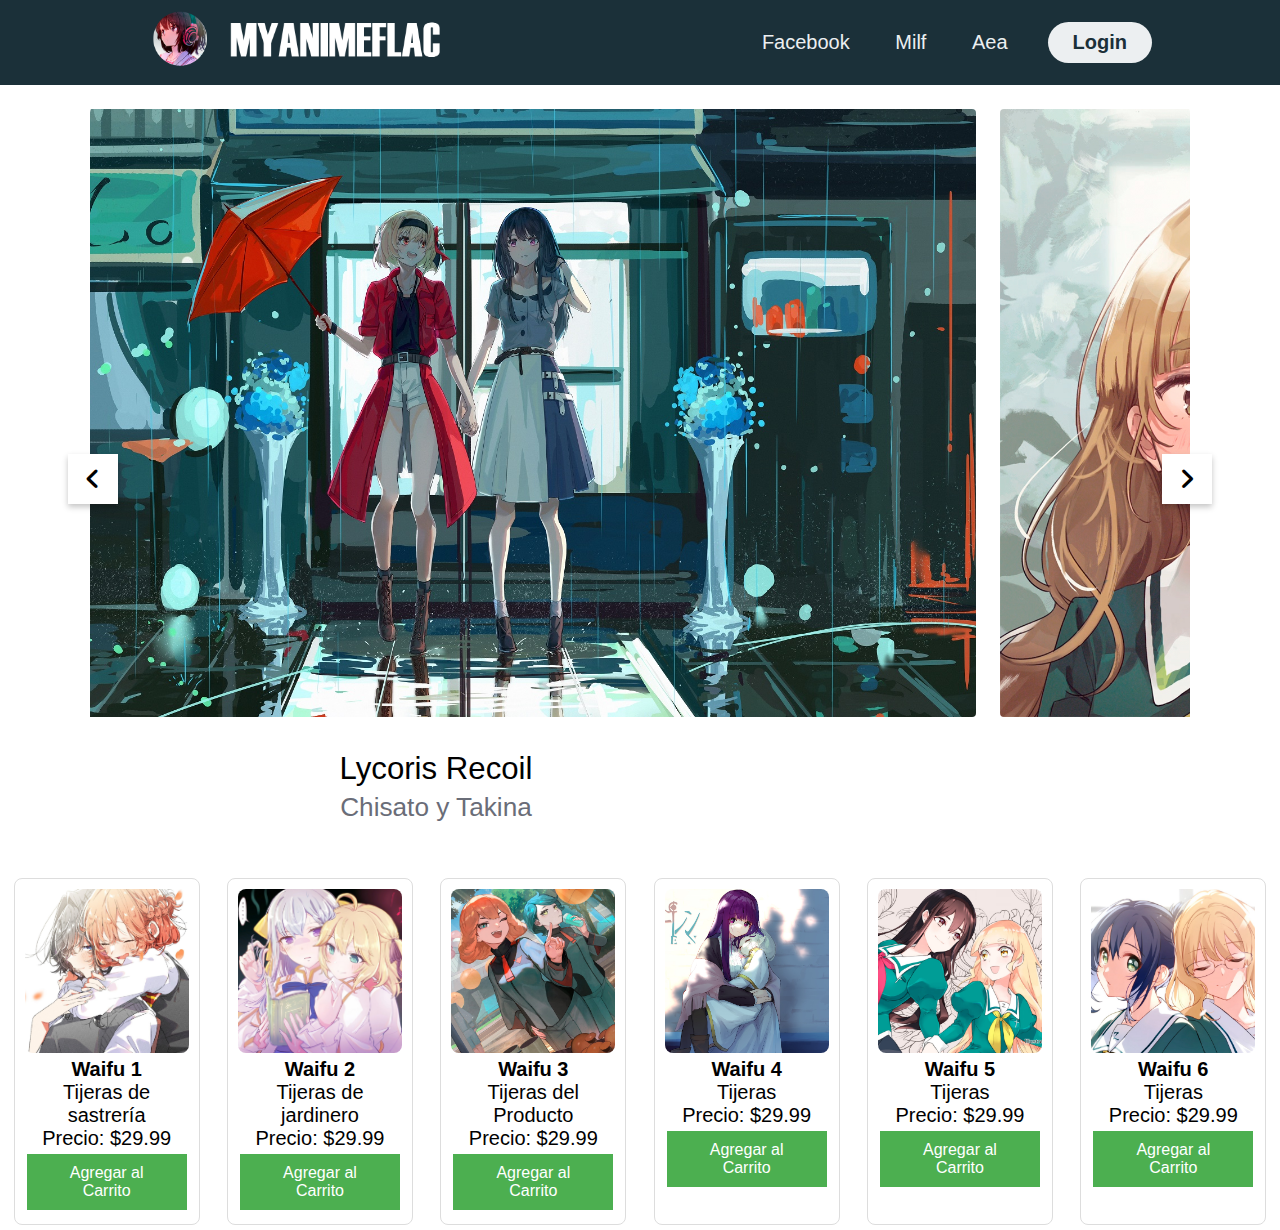
==== index.html @ 2f2dc3e6 "Actualización del título" ====
<!DOCTYPE html>
<html lang="en">
<head>
    <meta charset="UTF-8">
    <meta http-equiv="X-UA-Compatible" content="IE=edge">
    <meta name="viewport" content="width=device-width, initial-scale=1.0">
    <title>TijerasGod</title>
    <link rel="stylesheet" href="styles.css">
    <script src="script.js" defer></script>
    <link rel="stylesheet" href="https://cdnjs.cloudflare.com/ajax/libs/font-awesome/6.3.0/css/all.min.css">
</head>
<body>

    <!-- Contenedor de la barra de navegación -->
    <div class="navbar-container">
        <header class="header">
            <div class="logo">
                <!-- Enlace al inicio usando el logo -->
                <a href="index.html">
                    <img src="img/logo.png" alt="Logo de tu marca">
                </a>
            </div>

            <nav>
                <ul class="nav-links">

                    <li><a href="https://www.facebook.com/AnimeYosai" target="_blank">Facebook</a></li>
                    <li><a href="milf.html">Milf</a></li>
                    <li><a href="#">Aea</a></li>
                </ul>
            </nav>
            <a class="btn" href="#"><button>Login</button></a>
            <a onclick="openNav()" class="menu" href="#"><button>Menu</button></a>
        </header>
    </div>

    <!-- Fin del contenedor de la barra de navegación -->

    <div class="wrapper">
        <i id="left" class="fa-solid fa-angle-left"></i>
        <ul class="carousel"><li class="card">
            <div class="img"><img src="img/carrusel5.jpg" alt="img" draggable="false"></div>
            <h2>Watashi no Yuri wa Oshigoto desu!</h2>
            <span>Yano y Hime</span>
          </li>
          <li class="card">
            <div class="img"><img src="img/carrusel1.jpg" alt="img" draggable="false"></div>
            <h2>Lycoris Recoil</h2>
            <span>Chisato y Takina</span>
          </li>
          <li class="card">
            <div class="img"><img src="img/carrusel2.png" alt="img" draggable="false"></div>
            <h2>Date A Live</h2>
            <span>Kurumi</span>
          </li>
          <li class="card">
            <div class="img"><img src="img/carrusel3.jpg" alt="img" draggable="false"></div>
            <h2>Princess Connect</h2>
            <span>Pecorine y Kyaru</span>
          </li>
          <li class="card">
            <div class="img"><img src="img/carrusel4.png" alt="img" draggable="false"></div>
            <h2>Shokei Shoujo no Virgin Road</h2>
            <span>Menou y Akari</span>
          </li>
          <li class="card">
            <div class="img"><img src="img/carrusel5.jpg" alt="img" draggable="false"></div>
            <h2>Watashi no Yuri wa Oshigoto desu!</h2>
            <span>Yano y Hime</span>
          </li>
        <li class="card">
            <div class="img"><img src="img/carrusel1.jpg" alt="img" draggable="false"></div>
            <h2>Lycoris Recoil</h2>
            <span>Chisato y Takina</span>
          </li></ul>
        <i id="right" class="fa-solid fa-angle-right"></i>
      </div>

    <!-- Tu contenido adicional aquí -->

    <div class="container">

        <!-- Contenedor de productos -->
        <div class="product-container">
            <div class="product">
                <img src="img/logo.jpg" alt="Producto 1">
                <h2>Waifu 1</h2>
                <p>Tijeras de sastrería</p>
                <p>Precio: $29.99</p>
                <button class="add-to-cart">Agregar al Carrito</button>
            </div>

            <div class="product">
                <img src="img/imagen2.jpg" alt="Producto 2">
                <h2>Waifu 2</h2>
                <p>Tijeras de jardinero</p>
                <p>Precio: $29.99</p>
                <button>Agregar al Carrito</button>
            </div>
            <div class="product">
                <img src="img/imagen6.jpg" alt="Producto 3">
                <h2>Waifu 3</h2>
                <p>Tijeras del Producto</p>
                <p>Precio: $29.99</p>
                <button>Agregar al Carrito</button>
            </div>
            <div class="product">
                <img src="img/imagen3.jpg" alt="Producto 4">
                <h2>Waifu 4</h2>
                <p>Tijeras</p>
                <p>Precio: $29.99</p>
                <button>Agregar al Carrito</button>
            </div>
            <div class="product">
                <img src="img/imagen4.jpg" alt="Producto 5">
                <h2>Waifu 5</h2>
                <p>Tijeras</p>
                <p>Precio: $29.99</p>
                <button>Agregar al Carrito</button>
            </div>
            <div class="product">
                <img src="img/imagen5.jpg" alt="Producto 6">
                <h2>Waifu 6</h2>
                <p>Tijeras</p>
                <p>Precio: $29.99</p>
                <button>Agregar al Carrito</button>
            </div>

            <!-- Puedes agregar más productos aquí -->

        </div>

    <script type="text/javascript" src="nav.js"></script>

</body>
</html>
---- styles.css ----
*{
    box-sizing: border-box;
    margin: 0;
    padding: 0;
    font-family: 'Nunito', sans-serif;
    font-size: 20px;
}

body{


    align-items: center;
    justify-content: center;
    min-height: 100vh;
    background-image: url('img/fondo.jpg');
    background-size: cover; 
    color: #000000;
      
}

.header{
    background-color: #1b3039;
    display: flex;
    justify-content: flex-end;
    align-items: center;
    height: 85px;
    padding: 5px 10%;
}

.header .logo{
    cursor: pointer;
    margin-right: auto;
}

.header .logo img{
    height: 70px;
    width: auto;
    transition: all 0.3s;
}

.header .logo img:hover{
    transform: scale(1.2);
}

.header .nav-links{
    list-style: none;
}

.header .nav-links li{
    display: inline-block;
    padding: 0 20px;    
}

.header .nav-links li:hover,
/**/.overlay a:hover{
    transform: scale(1.1);
}

.header .nav-links a{
    font-size: 700;
    color: #eceff1; 
}

.header .nav-links a:hover{
    color: #ffbc0e;
}

/**/.menu {
    display:none;
}

.header .btn button,
/**/.header .menu button{
    margin-left: 20px;
    font-weight: 700;
    color: #1b3039;
    padding: 9px 25px;
    background: #eceff1;
    border: none;
    border-radius: 50px;
    cursor: pointer;
    transition: all 0.3s ease 0s;
}

.header .btn button:hover,
/**/.header .menu button:hover{
    background-color: #e2f1f8;
    color: #ffbc0e;
    transform: scale(1.1);
}


/**/@media screen and (max-width: 800px){
    .nav-links, .btn {
        display: none;
    }
    .menu {
        display: inherit;
    }
}

.product {
    border: 1px solid #ddd;
    padding: 10px;
    margin: 10px;
    border-radius: 8px;
    background-color: #fff;
    text-align: center;
}

/*Nav Mobile*/

.header a{
    text-decoration: none;  
    /*borramos el que teniamos en .header .nav-links a*/ 
}

.header .overlay {
    height: 100%;
    width: 0;
    position: fixed;
    z-index: 1;
    left: 0;
    top: 0;
    background-color: rgba(33, 49, 63, .95);
    overflow: hidden;
    transition: all 0.3s ease 0s;
}

.header .overlay .overlay-content{
    display: flex;
    height: 100%;
    flex-direction: column;
    align-items: center;
    justify-content: center;    
}

.header .overlay a{
    padding: 15px;
    font-size: 36px;
    display: block;
    transition: all 0.3s ease 0s;
    font-weight: 700;
    color: #eceff1;
}

.header .overlay a:hover, 
.header .overlay a:focus{
    color: #ffbc0e;
}

.header .overlay .close{
    position: absolute;
    top: 20px;
    right: 45px;
    font-size: 65px;
}



@media screen and (max-height:450px) {
    .header .overlay a{
        font-size: 20px;
    }
    .header .overlay .close{
        font-size: 40px;
        top: 15px;
        right: 35px;
    }
}

.product-container {
    display: flex;
    justify-content: space-around;
    flex-wrap: wrap;
    margin-top: 20px;
  }
  
  .product {
    flex: 1 1 calc(15.33% - 10px);
    max-width: calc(15.33% - 10px);
    box-sizing: border-box;
    border: 1px solid #ddd;
    padding: 10px;
    margin: 5px;
    border-radius: 8px;
    background-color: #fff;
    text-align: center;
  }

.product img {
    max-width: 100%;
    border-radius: 8px;
}

.product button {
    background-color: #4CAF50;
    color: white;
    border: none;
    padding: 10px 20px;
    text-align: center;
    text-decoration: none;
    display: inline-block;
    font-size: 16px;
    margin: 4px 2px;
    cursor: pointer;
    transition: background-color 0.3s;
}

.product button:hover {
    background-color: #45a049;
} 

.wrapper {
    
    height: 100%;
    border-radius: 0%;
    object-fit: cover;
    max-width: 1100px;
    width: 100%;
    position: relative;
    margin: 0 auto; 
    
  
    margin-top: 20px;
    margin-bottom: 20px;
  }
.wrapper i {

  
  top: 50%;
  height: 50px;
  width: 50px;
  cursor: pointer;
  font-size: 1.25rem;
  position: absolute;
  text-align: center;
  line-height: 50px;
  background: #fff;
  border-radius: 0%;
  box-shadow: 0 3px 6px rgba(0,0,0,0.23);
  transform: translateY(-50%);
  transition: transform 0.1s linear;
}
.wrapper i:active{
  transform: translateY(-50%) scale(0.85);
}
.wrapper i:first-child{
  left: -22px;
}
.wrapper i:last-child{
  right: -22px;
}
.wrapper .carousel{
  display: grid;
  grid-auto-flow: column;
  grid-auto-columns: calc((100% / 1) - 12px);
  overflow-x: auto;
  scroll-snap-type: x mandatory;
  gap: 16px;
  border-radius: 8px;
  scroll-behavior: smooth;
  scrollbar-width: none;
}
.carousel::-webkit-scrollbar {
  display: none;
}
.carousel.no-transition {
  scroll-behavior: auto;
}


.carousel :where(.card, .img) {
  display: flex;
  justify-content: center;
  align-items: center;
}
.carousel .card {
    height: 100%; 
    border-radius: 8px; 
    scroll-snap-align: start;
    list-style: none;
    background: #fff;
    cursor: pointer;
    padding-bottom: 30px;
    flex-direction: column;
}

.card .img img {
    width: 100%; 
    height: 100%; 
    border-radius: 8px; 
    object-fit: cover; 
    border: 4px solid #fff;
}
.carousel .card h2 {
  font-weight: 500;
  font-size: 1.56rem;
  margin: 30px 0 5px;
}
.carousel .card span {
  color: #6A6D78;
  font-size: 1.31rem;
}
@media screen and (max-width: 900px) {
  .wrapper .carousel {
    grid-auto-columns: calc((100% / 2) - 9px);
  }
}
@media screen and (max-width: 600px) {
  .wrapper .carousel {
    grid-auto-columns: 100%;
  }
}
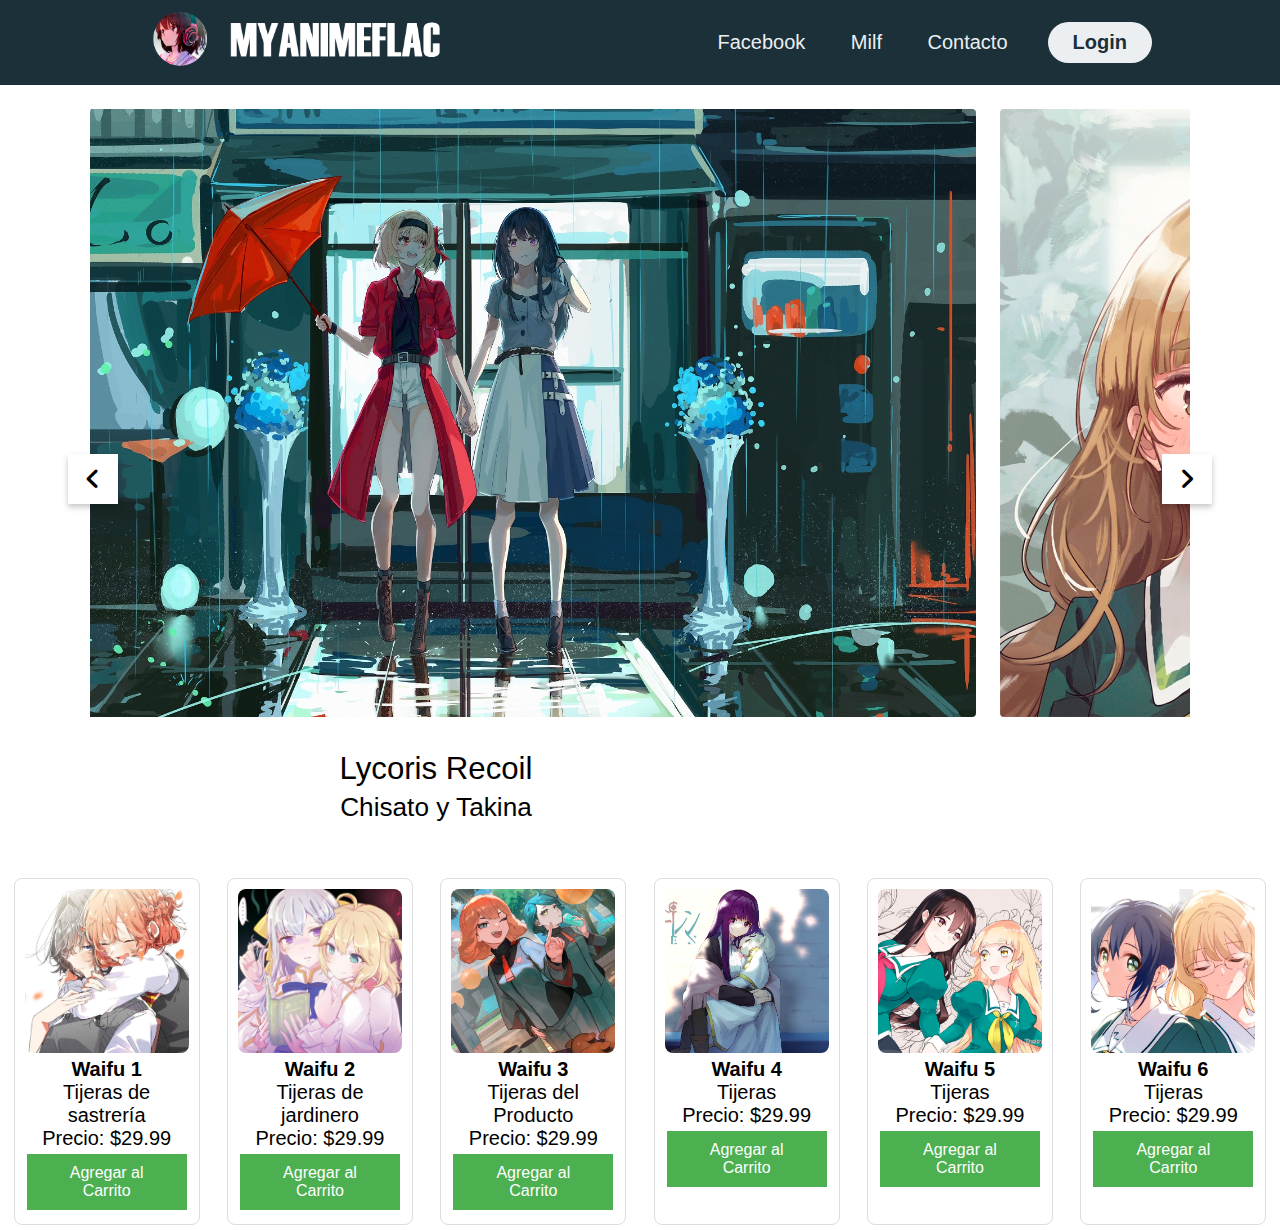
==== commit 1238bee3: "Contacto" ====
--- a/index.html
+++ b/index.html
@@ -6,6 +6,7 @@
     <meta name="viewport" content="width=device-width, initial-scale=1.0">
     <title>TijerasGod</title>
     <link rel="stylesheet" href="styles.css">
+    <link rel="shortcut icon" href="img/icon.jpg">
     <script src="script.js" defer></script>
     <link rel="stylesheet" href="https://cdnjs.cloudflare.com/ajax/libs/font-awesome/6.3.0/css/all.min.css">
 </head>
@@ -26,7 +27,7 @@
 
                     <li><a href="https://www.facebook.com/AnimeYosai" target="_blank">Facebook</a></li>
                     <li><a href="milf.html">Milf</a></li>
-                    <li><a href="#">Aea</a></li>
+                    <li><a href="contacto.html">Contacto</a></li>
                 </ul>
             </nav>
             <a class="btn" href="#"><button>Login</button></a>
--- a/styles.css
+++ b/styles.css
@@ -300,7 +300,7 @@
   margin: 30px 0 5px;
 }
 .carousel .card span {
-  color: #6A6D78;
+  color: #000000;
   font-size: 1.31rem;
 }
 @media screen and (max-width: 900px) {
@@ -315,3 +315,231 @@
 }
  
 
+button {
+  overflow: visible;
+}
+
+button, select {
+  text-transform: none;
+}
+
+button, input, select, textarea {
+  color: #fff; /* Cambiado a blanco */
+  font: inherit;
+  margin: 0;
+}
+
+input {
+  line-height: normal;
+}
+
+textarea {
+  overflow: auto;
+}
+
+#container {
+  border: solid 3px #474544;
+  max-width: 768px;
+  margin: 60px auto;
+  position: relative;
+  background-color: rgba(255, 255, 255, 0.7); /* Fondo semitransparente blanco */
+  padding: 20px; /* Añadido un poco de espacio alrededor del contenido */
+  border-radius: 10px; /* Bordes redondeados */
+}
+
+form {
+  padding: 37.5px;
+  margin: 50px 0;
+}
+
+h1 {
+  color: #cf1616; /* Cambiado a blanco */
+  font-size: 32px;
+  font-weight: 700;
+  letter-spacing: 7px;
+  text-align: center;
+  text-transform: uppercase;
+}
+
+.underline {
+  border-bottom: solid 2px #fff; /* Cambiado a blanco */
+  margin: -0.512em auto;
+  width: 80px;
+}
+
+.icon_wrapper {
+  margin: 50px auto 0;
+  width: 100%;
+}
+
+.icon {
+  display: block;
+  fill: #fff; /* Cambiado a blanco */
+  height: 50px;
+  margin: 0 auto;
+  width: 50px;
+}
+
+/* Otros estilos permanecen igual */
+
+
+.icon {
+  display: block;
+  fill: #474544;
+  height: 50px;
+  margin: 0 auto;
+  width: 50px;
+}
+
+.email {
+	float: right;
+	width: 45%;
+}
+
+input[type='text'], [type='email'], select, textarea {
+	background: none;
+  border: none;
+	border-bottom: solid 2px #474544;
+	color: #474544;
+	font-size: 1.000em;
+  font-weight: 400;
+  letter-spacing: 1px;
+	margin: 0em 0 1.875em 0;
+	padding: 0 0 0.875em 0;
+  text-transform: uppercase;
+	width: 100%;
+	-webkit-box-sizing: border-box;
+	-moz-box-sizing: border-box;
+	-ms-box-sizing: border-box;
+	-o-box-sizing: border-box;
+	box-sizing: border-box;
+	-webkit-transition: all 0.3s;
+	-moz-transition: all 0.3s;
+	-ms-transition: all 0.3s;
+	-o-transition: all 0.3s;
+	transition: all 0.3s;
+}
+
+input[type='text']:focus, [type='email']:focus, textarea:focus {
+	outline: none;
+	padding: 0 0 0.875em 0;
+}
+
+.message {
+	float: none;
+}
+
+.name {
+	float: left;
+	width: 45%;
+}
+
+select {
+  background: url('https://cdn4.iconfinder.com/data/icons/ionicons/512/icon-ios7-arrow-down-32.png') no-repeat right;
+  outline: none;
+  -moz-appearance: none;
+  -webkit-appearance: none;
+}
+
+select::-ms-expand {
+  display: none;
+}
+
+.subject {
+  width: 100%;
+}
+
+.telephone {
+  width: 100%;
+}
+
+textarea {
+	line-height: 150%;
+	height: 150px;
+	resize: none;
+  width: 100%;
+}
+
+::-webkit-input-placeholder {
+	color: #474544;
+}
+
+:-moz-placeholder { 
+	color: #474544;
+	opacity: 1;
+}
+
+::-moz-placeholder {
+	color: #474544;
+	opacity: 1;
+}
+
+:-ms-input-placeholder {
+	color: #474544;
+}
+
+#form_button {
+  background: none;
+  border: solid 2px #474544;
+  color: #474544;
+  cursor: pointer;
+  display: inline-block;
+  font-family: 'Helvetica', Arial, sans-serif;
+  font-size: 0.875em;
+  font-weight: bold;
+  outline: none;
+  padding: 20px 35px;
+  text-transform: uppercase;
+  -webkit-transition: all 0.3s;
+	-moz-transition: all 0.3s;
+	-ms-transition: all 0.3s;
+	-o-transition: all 0.3s;
+	transition: all 0.3s;
+}
+
+#form_button:hover {
+  background: #474544;
+  color: #F2F3EB;
+}
+
+@media screen and (max-width: 768px) {
+  #container {
+    margin: 20px auto;
+    width: 95%;
+  }
+}
+
+@media screen and (max-width: 480px) {
+  h1 {
+    font-size: 26px;
+  }
+  
+  .underline {
+    width: 68px;
+  }
+  
+  #form_button {
+    padding: 15px 25px;
+  }
+}
+
+@media screen and (max-width: 420px) {
+  h1 {
+    font-size: 18px;
+  }
+  
+  .icon {
+    height: 35px;
+    width: 35px;
+  }
+  
+  .underline {
+    width: 53px;
+  }
+  
+  input[type='text'], [type='email'], select, textarea {
+    font-size: 0.875em;
+  }
+}
+
+
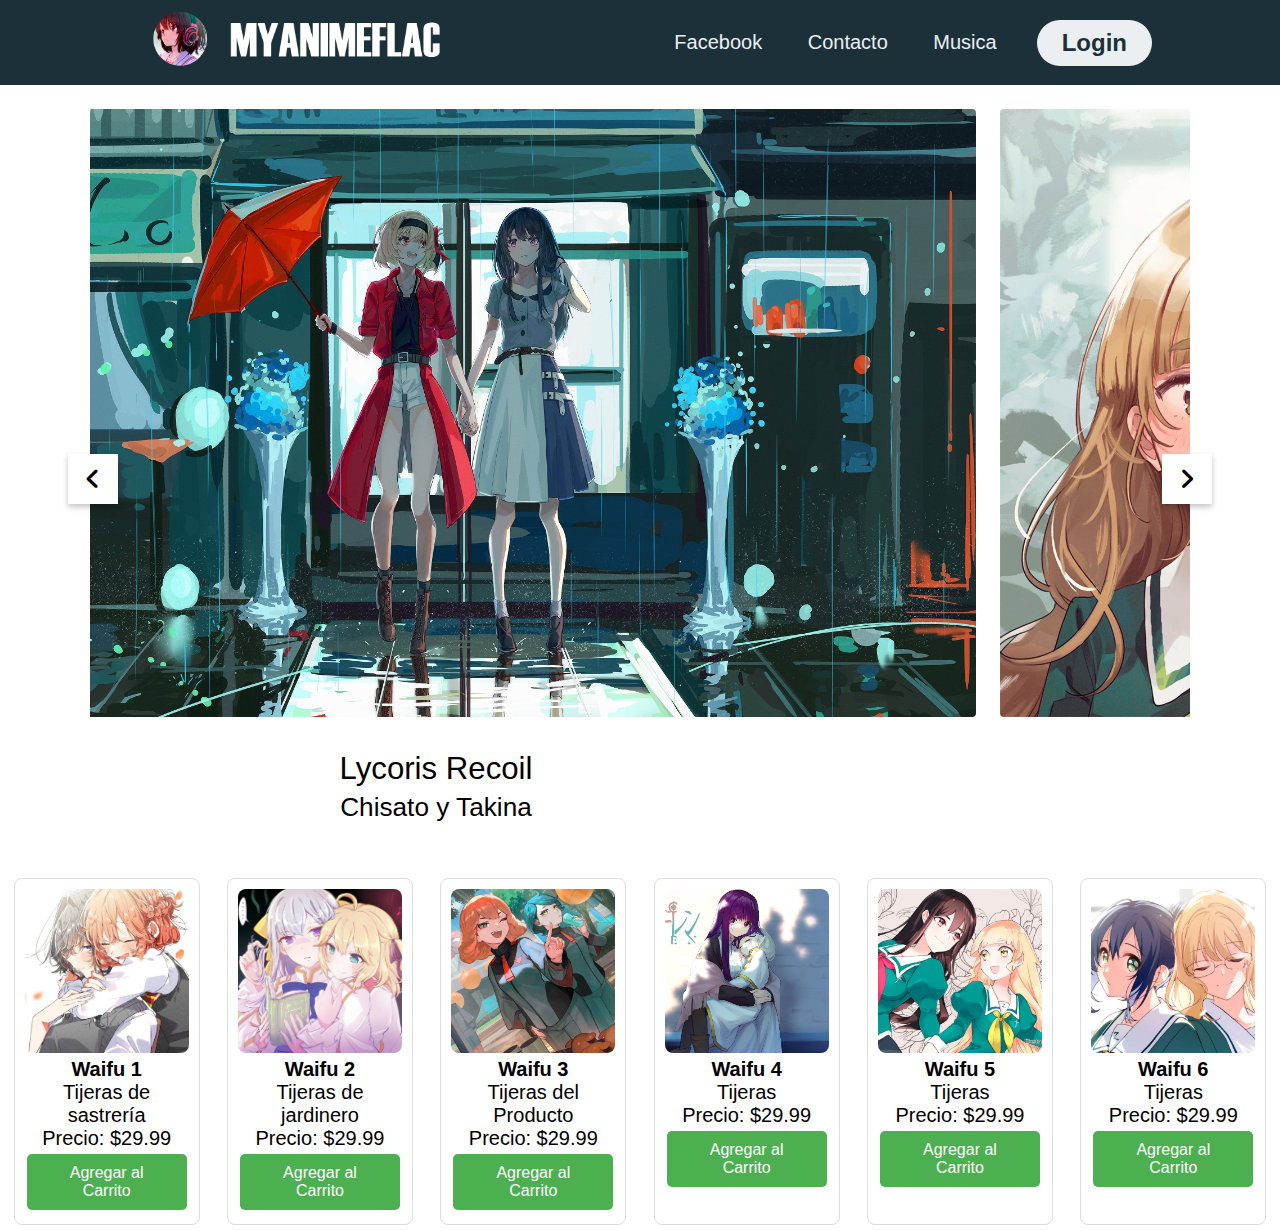
==== commit 336929d1: "reproductor de musica" ====
--- a/index.html
+++ b/index.html
@@ -26,8 +26,9 @@
                 <ul class="nav-links">
 
                     <li><a href="https://www.facebook.com/AnimeYosai" target="_blank">Facebook</a></li>
-                    <li><a href="milf.html">Milf</a></li>
+                   
                     <li><a href="contacto.html">Contacto</a></li>
+                    <li><a href="musica.html">Musica</a></li>
                 </ul>
             </nav>
             <a class="btn" href="#"><button>Login</button></a>
--- a/styles.css
+++ b/styles.css
@@ -9,13 +9,13 @@
 
 body{
 
-
     align-items: center;
     justify-content: center;
     min-height: 100vh;
     background-image: url('img/fondo.jpg');
-    background-size: cover; 
+    background-size: cover; /* Establece el tamaño del fondo al 100% de ancho y alto */
     color: #000000;
+
       
 }
 
@@ -49,7 +49,7 @@
 
 .header .nav-links li{
     display: inline-block;
-    padding: 0 20px;    
+    padding: 0 20px; 
 }
 
 .header .nav-links li:hover,
@@ -437,8 +437,7 @@
 select {
   background: url('https://cdn4.iconfinder.com/data/icons/ionicons/512/icon-ios7-arrow-down-32.png') no-repeat right;
   outline: none;
-  -moz-appearance: none;
-  -webkit-appearance: none;
+
 }
 
 select::-ms-expand {
@@ -542,4 +541,107 @@
   }
 }
 
-
+/* Musica*/
+
+.music-container {
+
+  display: flex;
+  align-items: center;
+  justify-content: center;
+  height: 100vh; /* Ajusta la altura según sea necesario */
+  
+}
+
+.music-player {
+  background-color: #fff;
+  border-radius: 10px;
+  box-shadow: 0 0 10px rgba(0, 0, 0, 0.1);
+  overflow: hidden;
+  width: 400px;
+  padding: 15px; /* Agrega espacio interno al contenedor del reproductor */
+}
+
+.cover img {
+  width: 100%;
+  height: 100%; /* Ajustado para ocupar el 100% del contenedor */
+  object-fit: cover; /* Añadido para mantener la proporción y recortar la imagen si es necesario */
+}
+
+.controls {
+  padding: 15px; /* Aumentado el relleno para un espaciado más cómodo */
+  display: flex;
+  align-items: center;
+  justify-content: space-between;
+}
+
+.controls input[type="range"] {
+  width: 75%; /* Ocupa 3/4 del contenedor */
+  margin: 0 10px;
+}
+
+button {
+  font-size: 1.2em; /* Reducido el tamaño del texto del botón */
+  background-color: #4CAF50;
+  color: white;
+  border: none;
+  padding: 8px 12px;
+  border-radius: 5px;
+  cursor: pointer;
+  outline: none;
+  transition: background-color 0.3s; /* Agregada una transición de color de fondo */
+}
+
+button:hover {
+  background-color: #45a049; /* Cambiado el color de fondo al pasar el ratón */
+}
+
+#progress-container {
+  width: 80%; /* Ajustado el ancho del contenedor de progreso */
+  height: 8px;
+  background-color: #ddd;
+  margin: 15px auto; /* Aumentado el margen para un espaciado más uniforme */
+  border-radius: 5px;
+  overflow: hidden;
+}
+
+#progress {
+  height: 100%;
+  background-color: #1261d6;
+  width: 0;
+  transition: width 0.1s;
+}
+
+.music-player-container {
+  display: flex;
+  align-items: center;
+  justify-content: space-between;
+  padding: 20px; /* Ajusta el relleno según sea necesario */
+  background-color: rgba(35, 36, 39, 0.007); /* Ajusta el color de fondo según sea necesario */
+  border-radius: 8px; /* Ajusta el radio de borde según sea necesario */
+  box-shadow: 5px 5px 15px rgba(0, 0, 0, 0.3), -5px -5px 15px rgba(255, 255, 255, 0.1);
+}
+
+.controls button {
+  font-size: 1.5em;
+  background-color: #f0f0f0;
+  color: #333;
+  border: none;
+  padding: 15px;
+  cursor: pointer;
+  outline: none;
+  border-radius: 10px;
+  box-shadow: 5px 5px 10px #bebebe, -5px -5px 10px #ffffff;
+  transition: box-shadow 0.3s ease;
+}
+
+.controls button:hover {
+  box-shadow: 2px 2px 5px #bebebe, -2px -2px 5px #ffffff;
+}
+
+#playPauseBtn {
+  font-size: 1.2em;
+}
+
+#volumeValue {
+  font-size: 0.8em;
+}
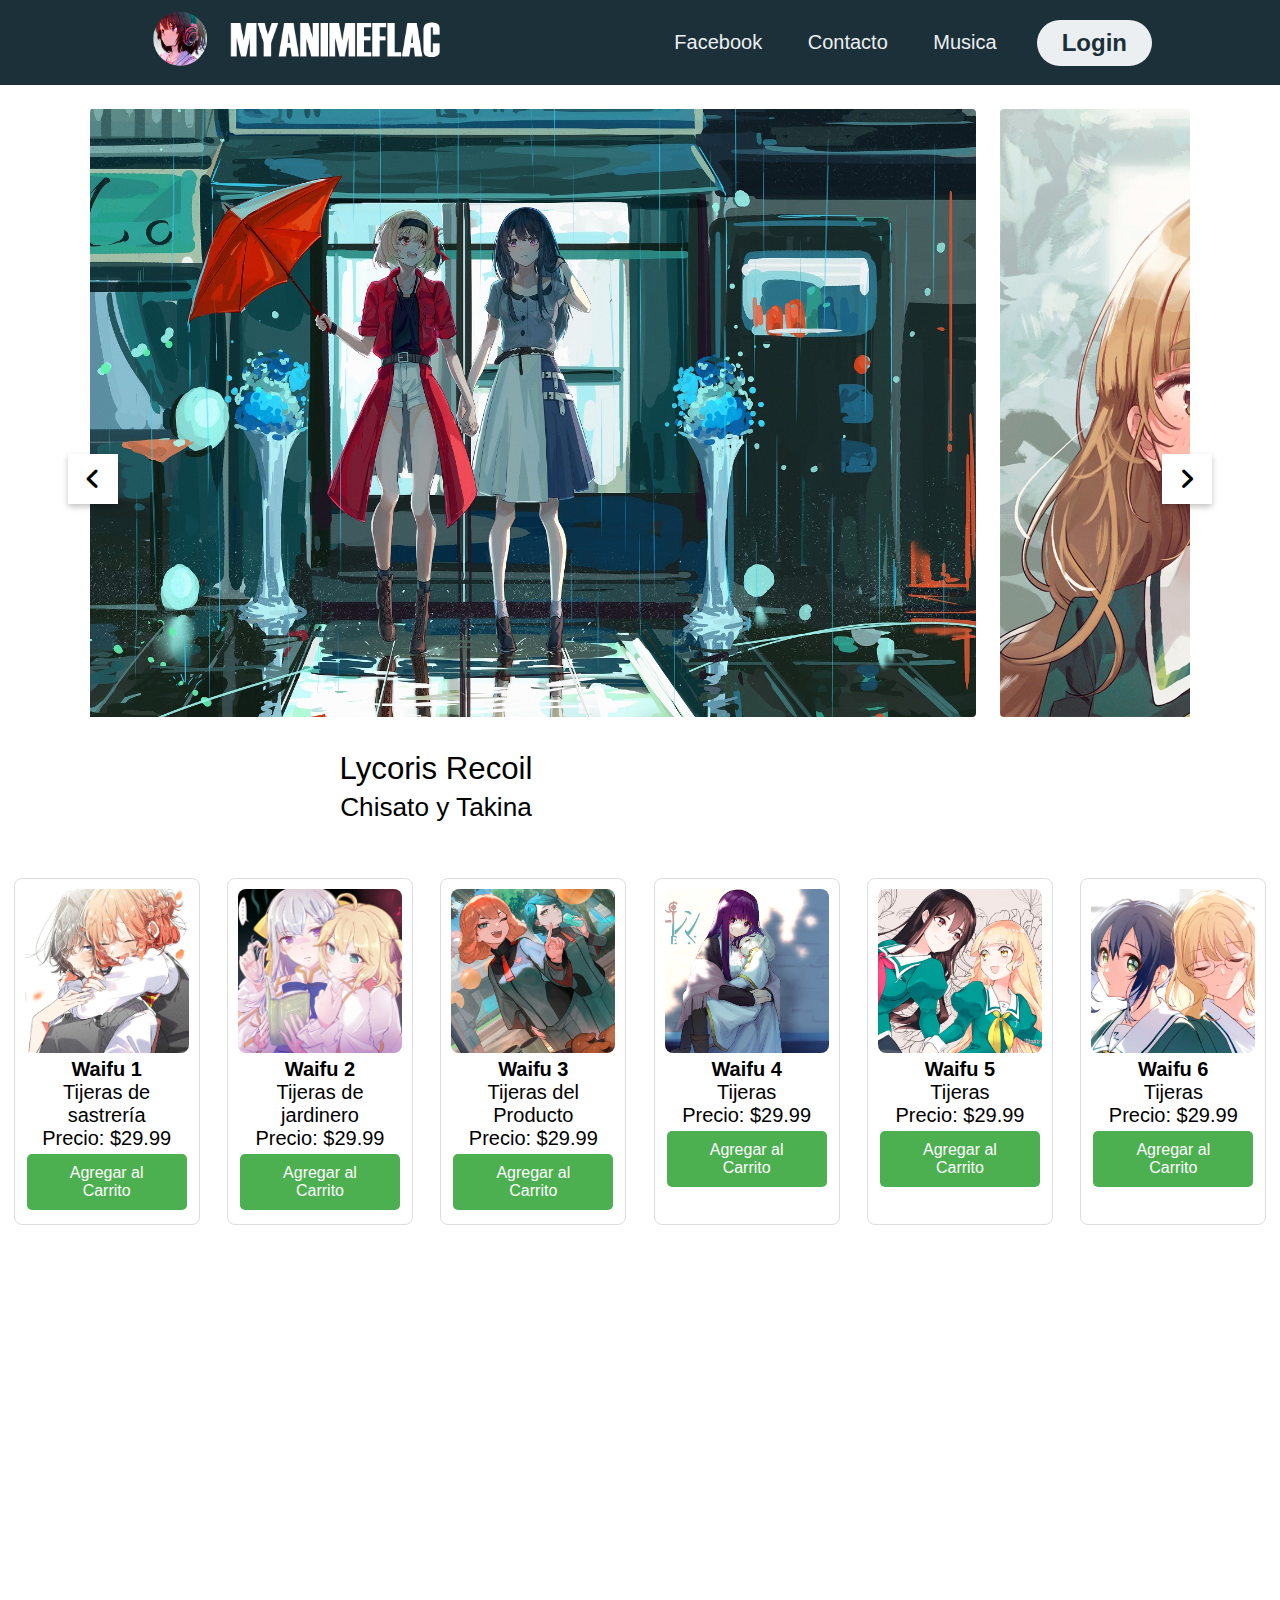
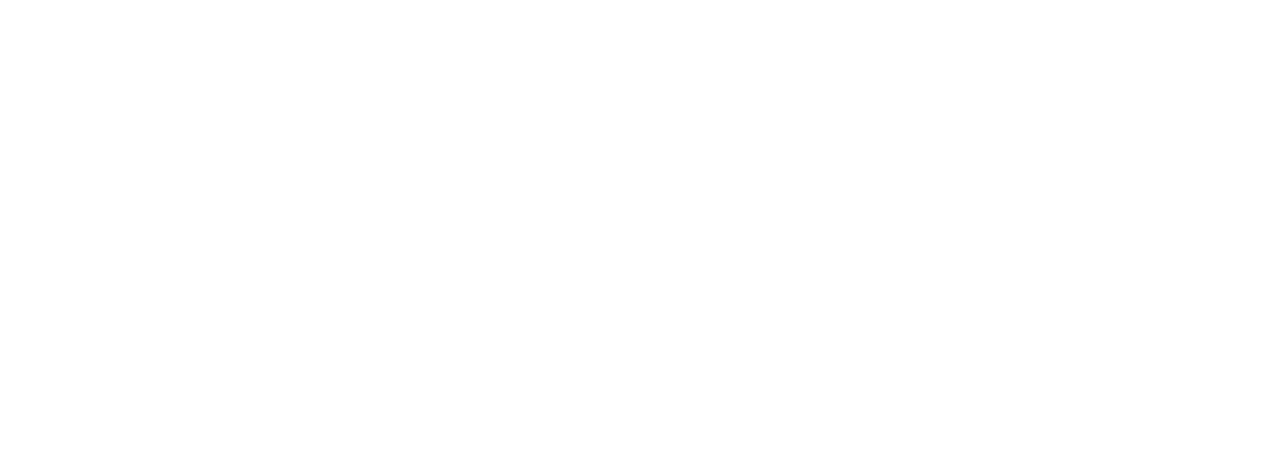
==== commit dc319247: "video-youtube" ====
--- a/index.html
+++ b/index.html
@@ -132,7 +132,13 @@
 
         </div>
 
-    <script type="text/javascript" src="nav.js"></script>
+    
+
+        <div class="center-container">
+            <div class="video-container">
+                <iframe width="560" height="315" src="https://www.youtube.com/embed/YEmq9e_ZxJE?si=D4AhwEnNfim9GlGP" title="YouTube video player" frameborder="0" allow="accelerometer; autoplay; clipboard-write; encrypted-media; gyroscope; picture-in-picture; web-share" allowfullscreen></iframe>
+            </div>
+        </div>
 
 </body>
 </html>
--- a/styles.css
+++ b/styles.css
@@ -645,3 +645,21 @@
 #volumeValue {
   font-size: 0.8em;
 }
+
+.center-container {
+  text-align: center;
+}
+
+.video-container {
+  padding-top: 50px;
+  padding-bottom: 50px;
+  position: relative;
+  display: inline-block;
+  width: 1280px; /* o el ancho que desees */
+  height: 820px; /* o la altura que desees */
+}
+
+iframe {
+  width: 100%;
+  height: 100%;
+}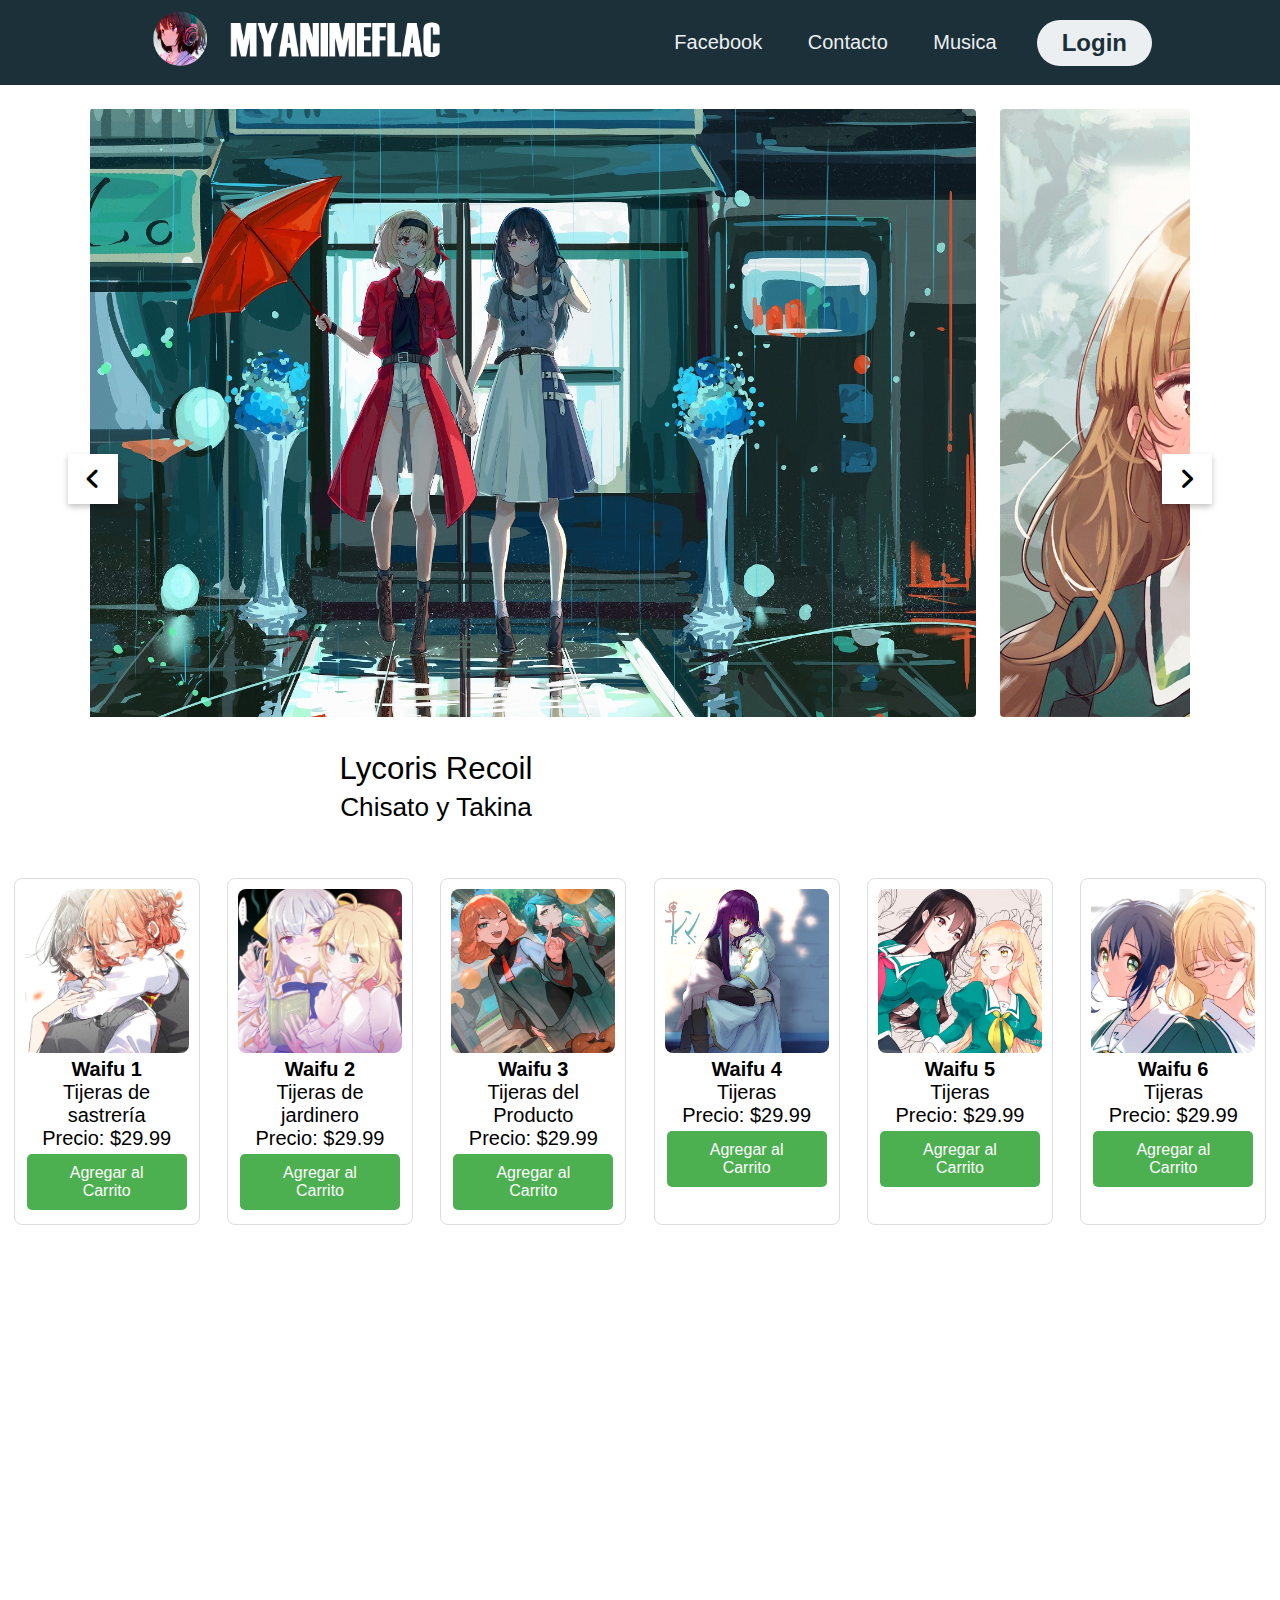
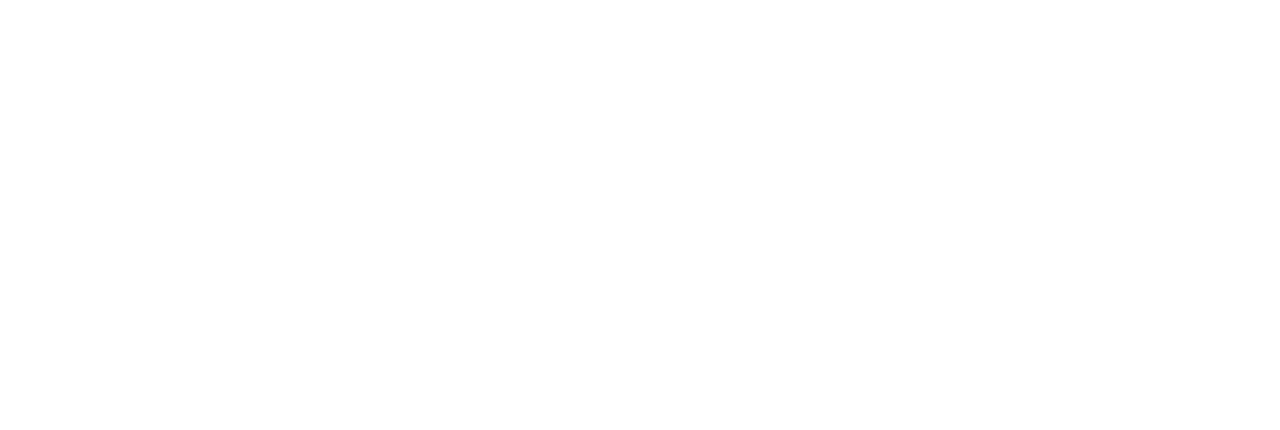
==== commit 4a0e6c0c: "reproductor de musica" ====
--- a/index.html
+++ b/index.html
@@ -132,13 +132,10 @@
 
         </div>
 
-    
-
         <div class="center-container">
             <div class="video-container">
                 <iframe width="560" height="315" src="https://www.youtube.com/embed/YEmq9e_ZxJE?si=D4AhwEnNfim9GlGP" title="YouTube video player" frameborder="0" allow="accelerometer; autoplay; clipboard-write; encrypted-media; gyroscope; picture-in-picture; web-share" allowfullscreen></iframe>
             </div>
         </div>
-
 </body>
 </html>
--- a/styles.css
+++ b/styles.css
@@ -650,16 +650,28 @@
   text-align: center;
 }
 
+.info {
+  text-align: center;
+}
+
+.info h2,
+.info p {
+  margin: 0; /* Elimina el margen por defecto que puede haber en algunos navegadores */
+}
+
+/* Video */
+
 .video-container {
-  padding-top: 50px;
-  padding-bottom: 50px;
+  padding-top: 40px;
+  padding-bottom: 40px;
   position: relative;
   display: inline-block;
   width: 1280px; /* o el ancho que desees */
-  height: 820px; /* o la altura que desees */
+  height: 800px; /* o la altura que desees */
 }
 
 iframe {
   width: 100%;
   height: 100%;
-}+}
+
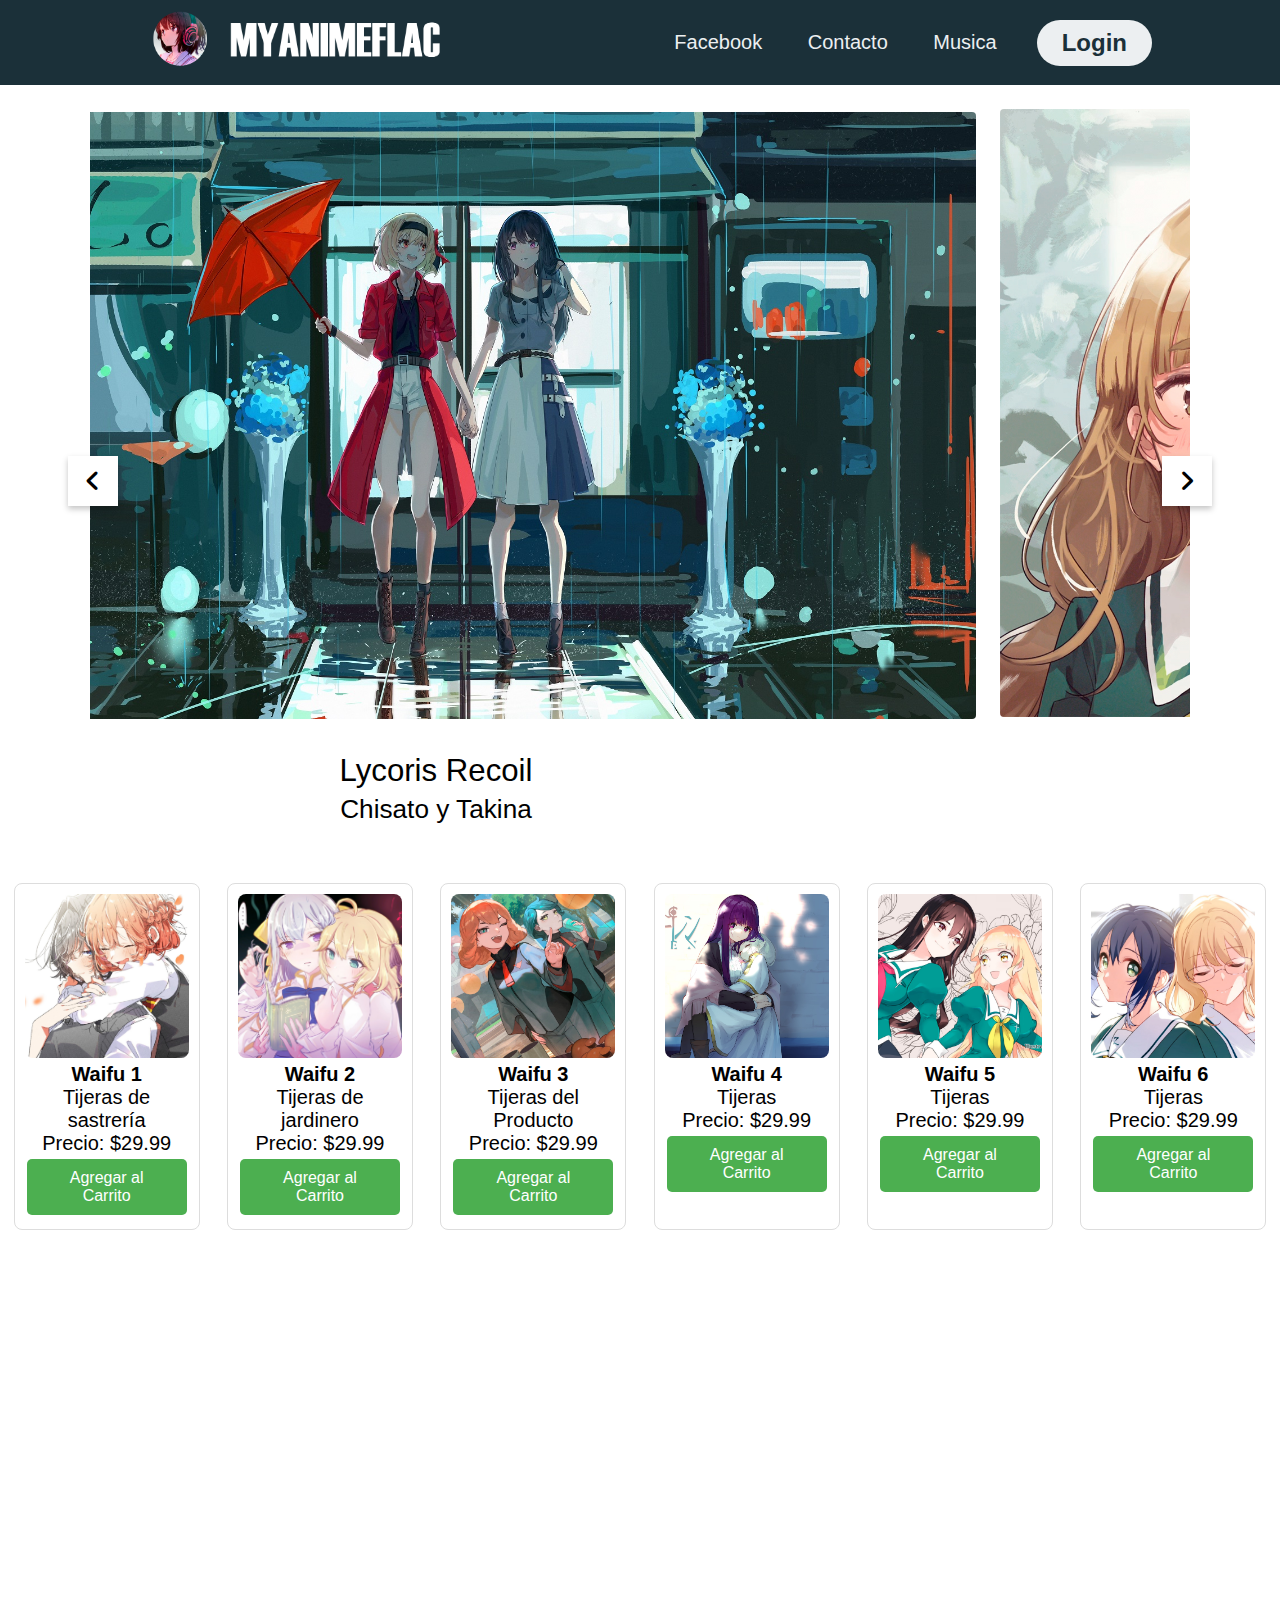
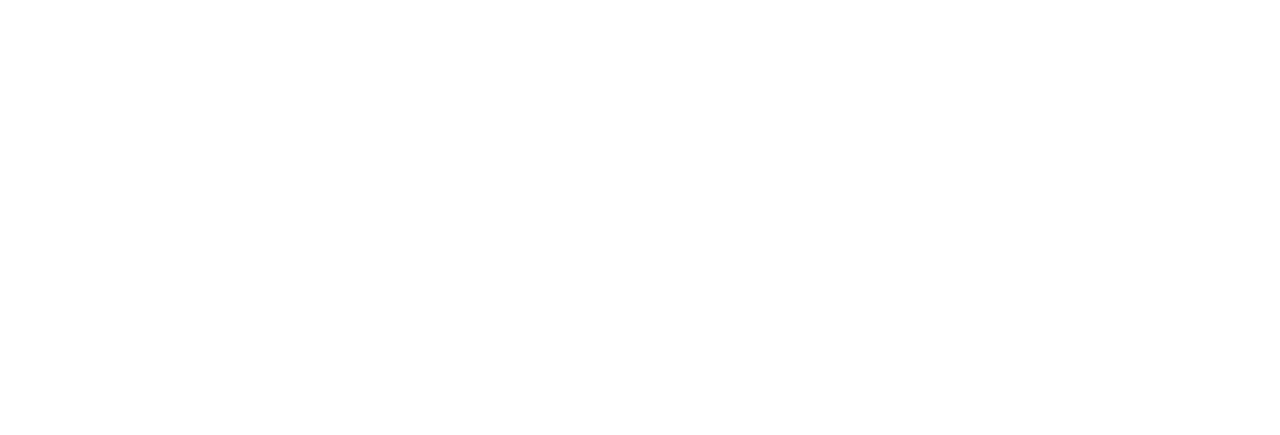
==== commit 93d3c5df: "cambios index y musica" ====
--- a/index.html
+++ b/index.html
@@ -41,7 +41,7 @@
     <div class="wrapper">
         <i id="left" class="fa-solid fa-angle-left"></i>
         <ul class="carousel"><li class="card">
-            <div class="img"><img src="img/carrusel5.jpg" alt="img" draggable="false"></div>
+            <div class="img"><a href="musica.html" target="_blank"><img src="img/carrusel5.jpg" alt="img" draggable="false"></a></div>
             <h2>Watashi no Yuri wa Oshigoto desu!</h2>
             <span>Yano y Hime</span>
           </li>
@@ -85,7 +85,7 @@
         <!-- Contenedor de productos -->
         <div class="product-container">
             <div class="product">
-                <img src="img/logo.jpg" alt="Producto 1">
+                <a href="musica.html" target="_blank"><img src="img/logo.jpg" alt="Producto 1"></a>
                 <h2>Waifu 1</h2>
                 <p>Tijeras de sastrería</p>
                 <p>Precio: $29.99</p>
--- a/styles.css
+++ b/styles.css
@@ -558,6 +558,7 @@
   box-shadow: 0 0 10px rgba(0, 0, 0, 0.1);
   overflow: hidden;
   width: 400px;
+  margin-bottom: 80px;
   padding: 15px; /* Agrega espacio interno al contenedor del reproductor */
 }
 
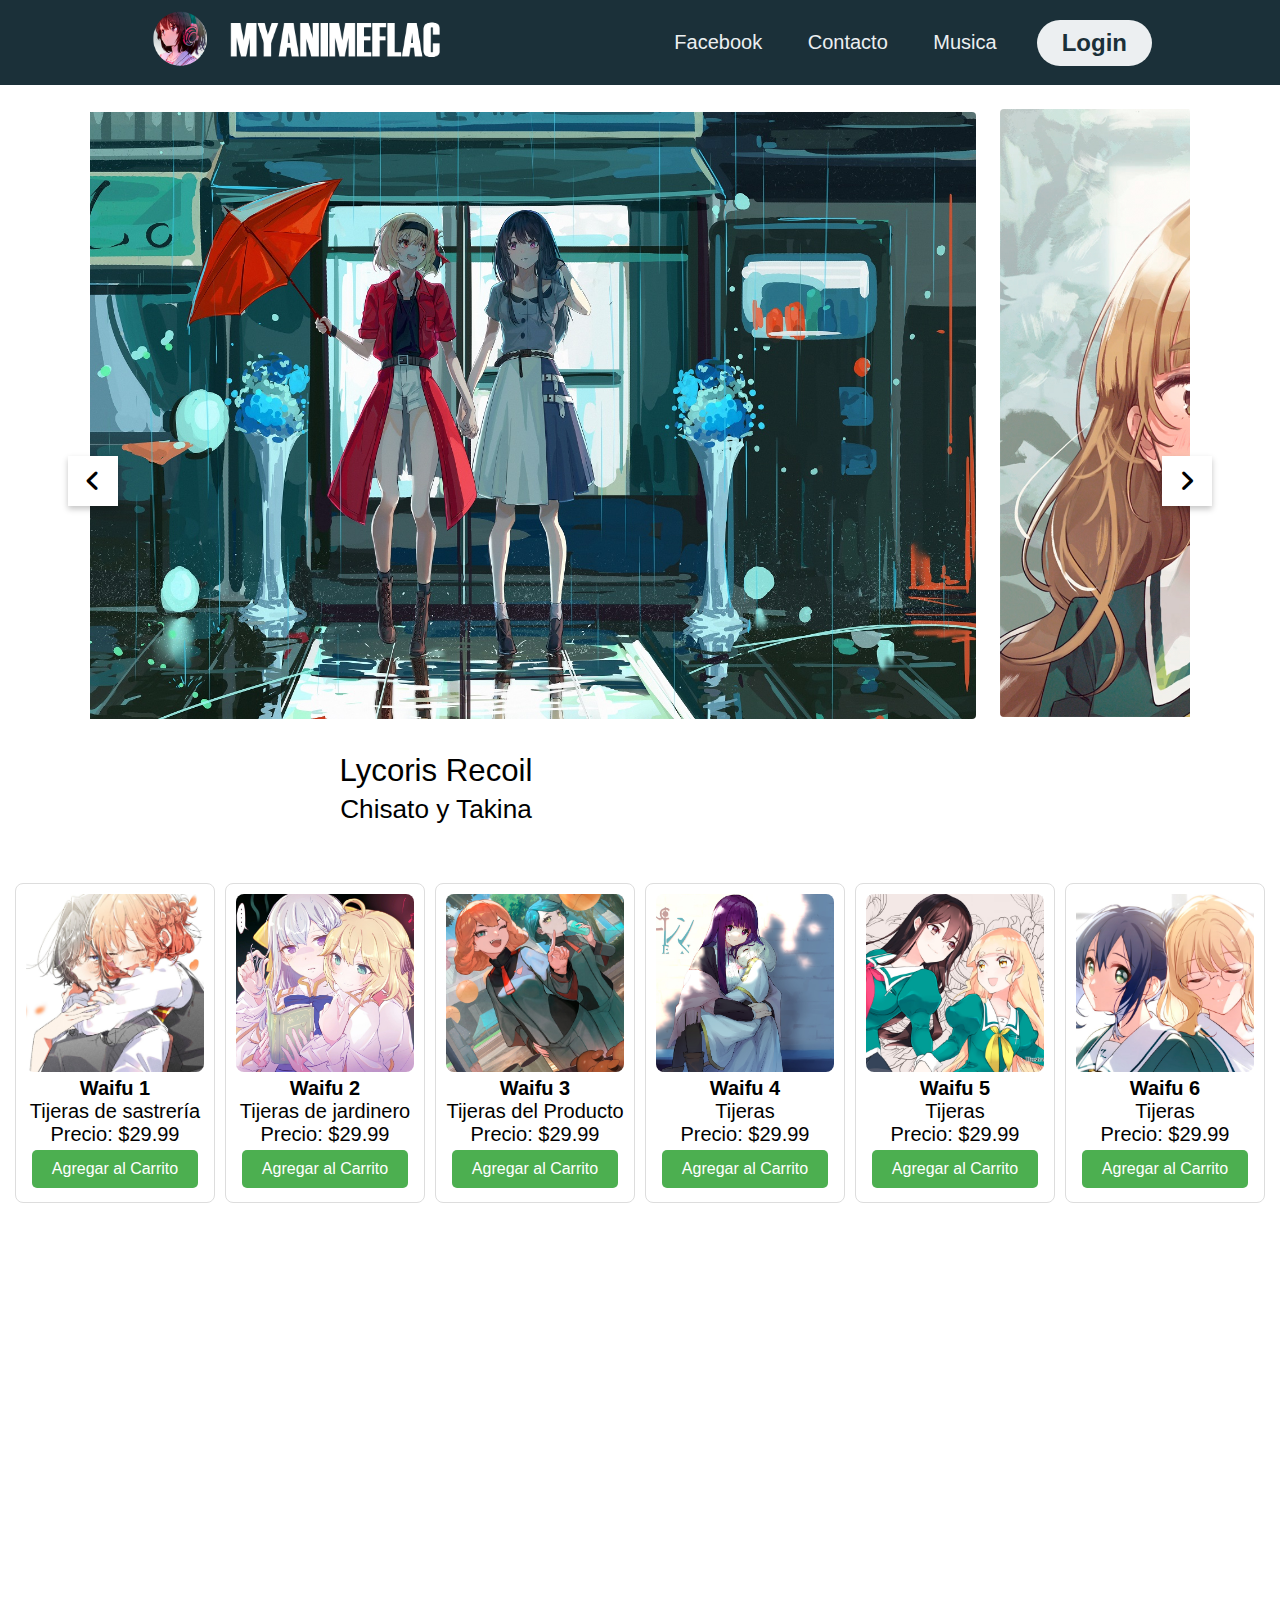
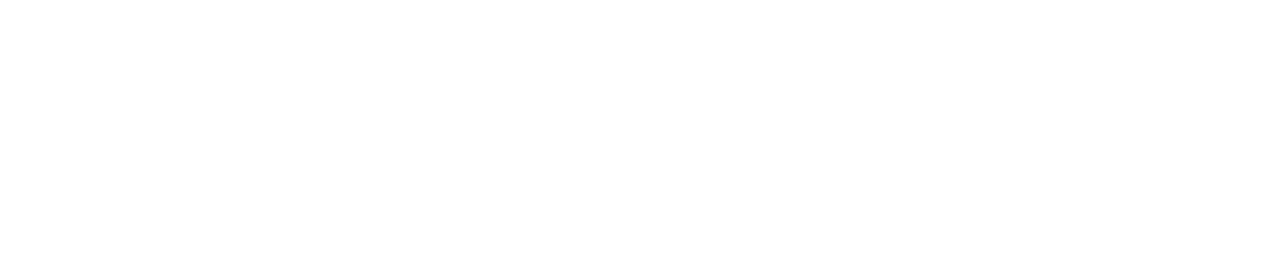
==== commit 88b04fc1: "pagina mas responsive" ====
--- a/index.html
+++ b/index.html
@@ -132,8 +132,8 @@
 
         </div>
 
-        <div class="center-container">
-            <div class="video-container">
+        <div class="video-container">
+            <div class="video">
                 <iframe width="560" height="315" src="https://www.youtube.com/embed/YEmq9e_ZxJE?si=D4AhwEnNfim9GlGP" title="YouTube video player" frameborder="0" allow="accelerometer; autoplay; clipboard-write; encrypted-media; gyroscope; picture-in-picture; web-share" allowfullscreen></iframe>
             </div>
         </div>
--- a/styles.css
+++ b/styles.css
@@ -26,6 +26,7 @@
     align-items: center;
     height: 85px;
     padding: 5px 10%;
+    
 }
 
 .header .logo{
@@ -172,7 +173,7 @@
 
 .product-container {
     display: flex;
-    justify-content: space-around;
+    justify-content:center;
     flex-wrap: wrap;
     margin-top: 20px;
   }
@@ -180,6 +181,7 @@
   .product {
     flex: 1 1 calc(15.33% - 10px);
     max-width: calc(15.33% - 10px);
+    min-width: 200px;
     box-sizing: border-box;
     border: 1px solid #ddd;
     padding: 10px;
@@ -187,6 +189,11 @@
     border-radius: 8px;
     background-color: #fff;
     text-align: center;
+  }
+
+  .product div {
+    padding: 25px;
+    margin: 20px;
   }
 
 .product img {
@@ -649,6 +656,7 @@
 
 .center-container {
   text-align: center;
+  flex-wrap: wrap;
 }
 
 .info {
@@ -661,18 +669,19 @@
 }
 
 /* Video */
-
 .video-container {
-  padding-top: 40px;
-  padding-bottom: 40px;
   position: relative;
-  display: inline-block;
-  width: 1280px; /* o el ancho que desees */
-  height: 800px; /* o la altura que desees */
+  width: 80%; /* Puedes ajustar el ancho del contenedor según tus necesidades */
+  padding-top: 45%; /* 16:9 aspect ratio */
+  margin: 40px auto; /* Centra horizontalmente y agrega márgenes arriba y abajo */
 }
 
 iframe {
+  position: absolute;
+  top: 0;
+  left: 0;
   width: 100%;
   height: 100%;
 }
 
+
